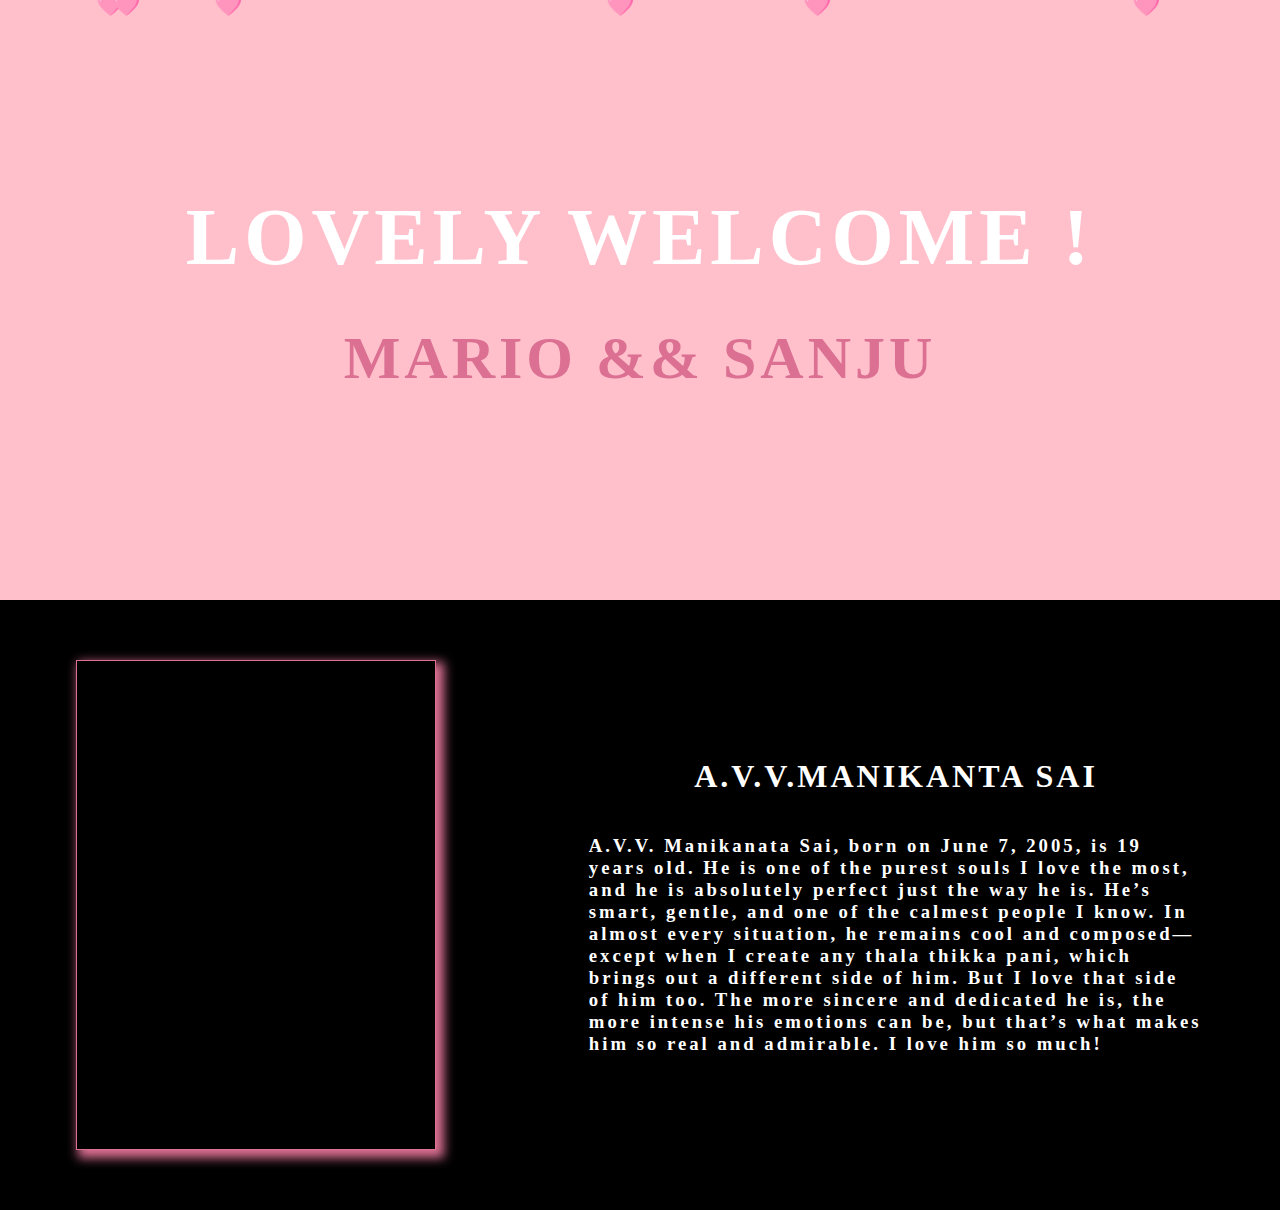
==== index.html @ cecec767 "Update and rename Page1.html to index.html" ====
<html>
    <head>
        <title>SANARIO :)</title>
        <link rel="stylesheet" href="Page1.css">
    </head>
    <body>
        <div class="a">
           <h1 class="a1">LOVELY  WELCOME ! </h1>
           <h1 id="b" class="a2">MARIO && SANJU</h1>
        </div>
        <div class="b">
            <div class="b1">
                <div class="Img"></div>
            </div>
            <div class="b2">
                <div class="b21">
                <h1>A.V.V.MANIKANTA SAI</h1>
                <h3>A.V.V. Manikanata Sai, born on June 7, 2005, is 19 years old. 
                    He is one of the purest souls I love the most, and he is absolutely perfect just the way he is. 
                    He’s smart, gentle, and one of the calmest people I know. 
                    In almost every situation, he remains cool and composed—except 
                    when I create any thala thikka pani, which brings out a different side of him. 
                    But I love that side of him too. 
                    The more sincere and dedicated he is, the more intense his emotions can be, but that’s what makes him so real and admirable. 
                    I love him so much!</h3>
                </div>
            </div>
        </div>
        <script src="Page1.js">
        </script>
    </body>
</html>
---- Page1.css ----
body{
    padding: 0px;
    margin: 0px;
}
 /* 1st page */
.a{
    background-color: pink;
    color: white;
    width: 100%;
    height: 600px;
    display: flex;
    flex-direction: column;
    align-items: center;
    justify-content: center;
    font-size: 40px;
}
.a1{
    margin-top: 2%;
    font-weight: 650;
    letter-spacing: 5px;
    animation: text 3s 1;
}
.a2{
    color: palevioletred;
    margin-top: -1%;
    font-size: 60px;
    font-weight: 600;
    letter-spacing: 4px;
    animation: text 3s 1;
}
@keyframes text {
    0%{
        letter-spacing: 15px;
        margin-top: 20%;
    }
    30%{
       font-size: 80px;
    }
}
.hearts{
    font-size: 23px;
    font-weight: bold;
    position: fixed;
    top:-1vh;
    transform: translateY(0%);
    left:0;
    animation: fall 3s ease-in infinite;
}

@keyframes fall {
 to{
    transform: translateY(250vh)
 }
}

/* 2nd page */
.b{
    background-color: black;
    width: 100%;
    height: 610px;
    display: flex;
}

.b1{
    height: 100%;
    width: 40%;
    /* border: 2px solid white; */
    display: flex;
    justify-content: center;
    align-items: center;
}
.Img{
    height: 80%;
    width: 70%;
    border: 1px solid palevioletred;
    box-shadow: 5px 5px 10px 3px palevioletred;
    /* background-color: palevioletred; */
    background-image: url("C:/Users/sandh/OneDrive/Desktop/Sanario/Imgs/img1.jpg");
    background-size: 100% 100%;
    background-repeat: no-repeat;
}
.b2{
    height: 100%;
    width: 60%;
    /* border: 2px solid white; */
    color: white;
    display: flex;
    flex-direction: column;
    justify-content: center;
    align-items: center;
    letter-spacing: 3px;
}
.b21{
    height: 90%;
    width: 80%;
    color: white;
    display: flex;
    flex-direction: column;
    justify-content: center;
    align-items: center;
    letter-spacing: 3px;
}
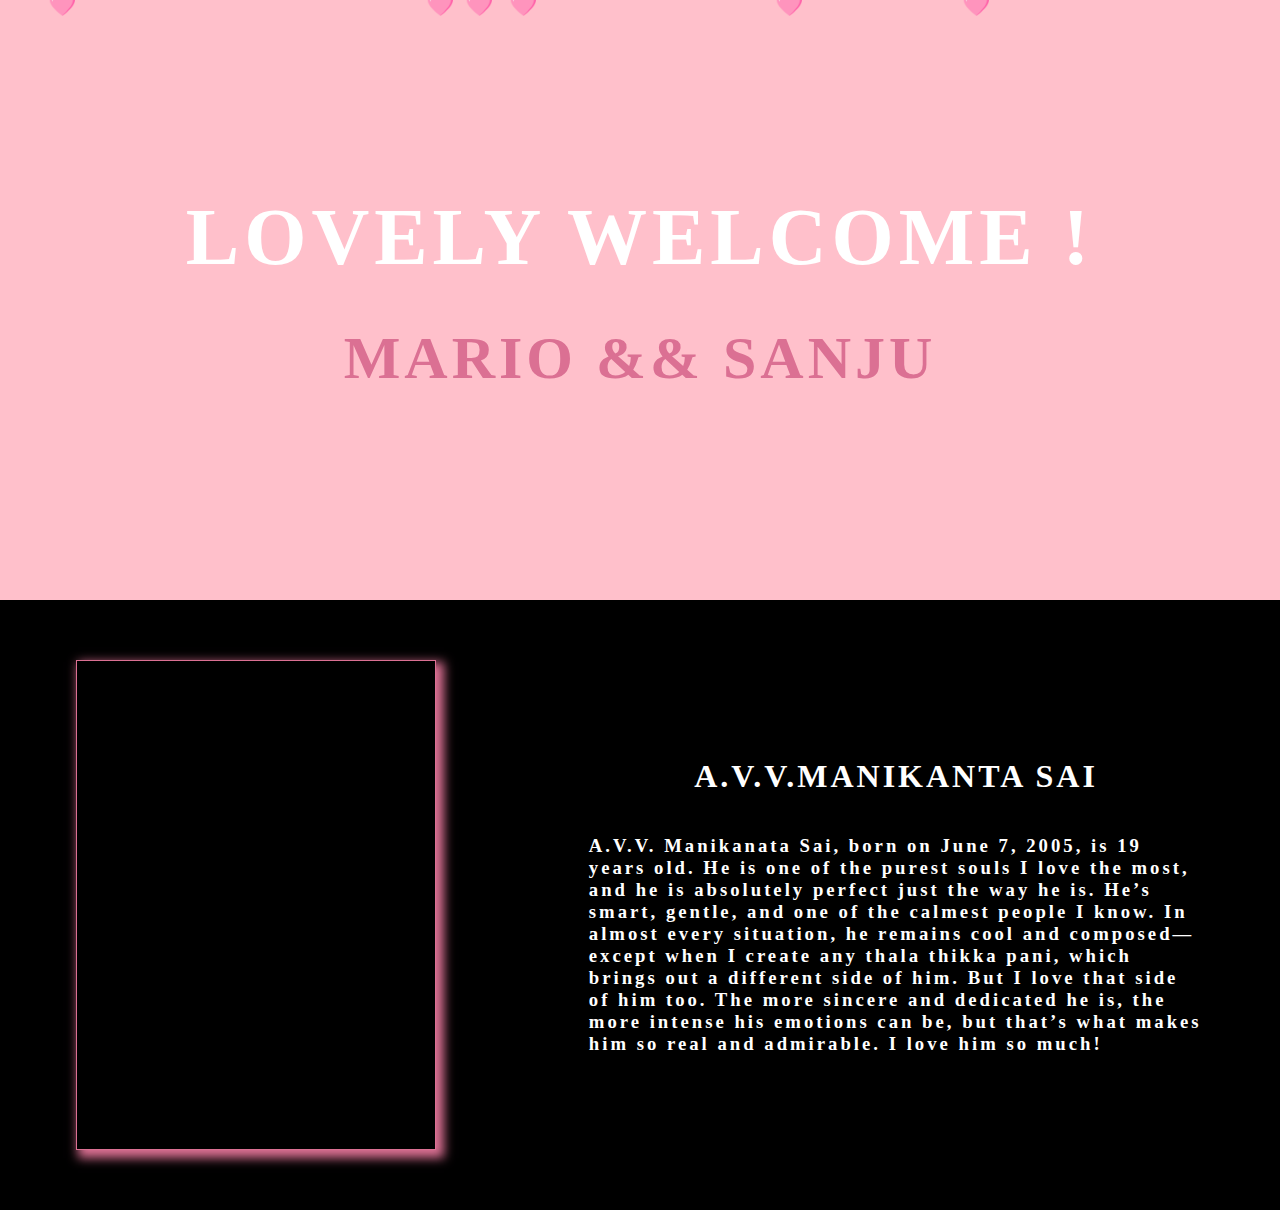
==== commit e85be980: "Update index.html" ====
--- a/index.html
+++ b/index.html
@@ -1,7 +1,7 @@
 <html>
     <head>
         <title>SANARIO :)</title>
-        <link rel="stylesheet" href="Page1.css">
+        <link rel="stylesheet" href="style.css">
     </head>
     <body>
         <div class="a">
@@ -26,7 +26,7 @@
                 </div>
             </div>
         </div>
-        <script src="Page1.js">
+        <script src="script.js">
         </script>
     </body>
 </html>
--- a/style.css
+++ b/style.css
@@ -0,0 +1,102 @@
+body{
+    padding: 0px;
+    margin: 0px;
+}
+ /* 1st page */
+.a{
+    background-color: pink;
+    color: white;
+    width: 100%;
+    height: 600px;
+    display: flex;
+    flex-direction: column;
+    align-items: center;
+    justify-content: center;
+    font-size: 40px;
+}
+.a1{
+    margin-top: 2%;
+    font-weight: 650;
+    letter-spacing: 5px;
+    animation: text 3s 1;
+}
+.a2{
+    color: palevioletred;
+    margin-top: -1%;
+    font-size: 60px;
+    font-weight: 600;
+    letter-spacing: 4px;
+    animation: text 3s 1;
+}
+@keyframes text {
+    0%{
+        letter-spacing: 15px;
+        margin-top: 20%;
+    }
+    30%{
+       font-size: 80px;
+    }
+}
+.hearts{
+    font-size: 23px;
+    font-weight: bold;
+    position: fixed;
+    top:-1vh;
+    transform: translateY(0%);
+    left:0;
+    animation: fall 3s ease-in infinite;
+}
+
+@keyframes fall {
+ to{
+    transform: translateY(250vh)
+ }
+}
+
+/* 2nd page */
+.b{
+    background-color: black;
+    width: 100%;
+    height: 610px;
+    display: flex;
+}
+
+.b1{
+    height: 100%;
+    width: 40%;
+    /* border: 2px solid white; */
+    display: flex;
+    justify-content: center;
+    align-items: center;
+}
+.Img{
+    height: 80%;
+    width: 70%;
+    border: 1px solid palevioletred;
+    box-shadow: 5px 5px 10px 3px palevioletred;
+    /* background-color: palevioletred; */
+    background-image: url("C:/Users/sandh/OneDrive/Desktop/Sanario/Imgs/img1.jpg");
+    background-size: 100% 100%;
+    background-repeat: no-repeat;
+}
+.b2{
+    height: 100%;
+    width: 60%;
+    /* border: 2px solid white; */
+    color: white;
+    display: flex;
+    flex-direction: column;
+    justify-content: center;
+    align-items: center;
+    letter-spacing: 3px;
+}
+.b21{
+    height: 90%;
+    width: 80%;
+    color: white;
+    display: flex;
+    flex-direction: column;
+    justify-content: center;
+    align-items: center;
+    letter-spacing: 3px;
+}
